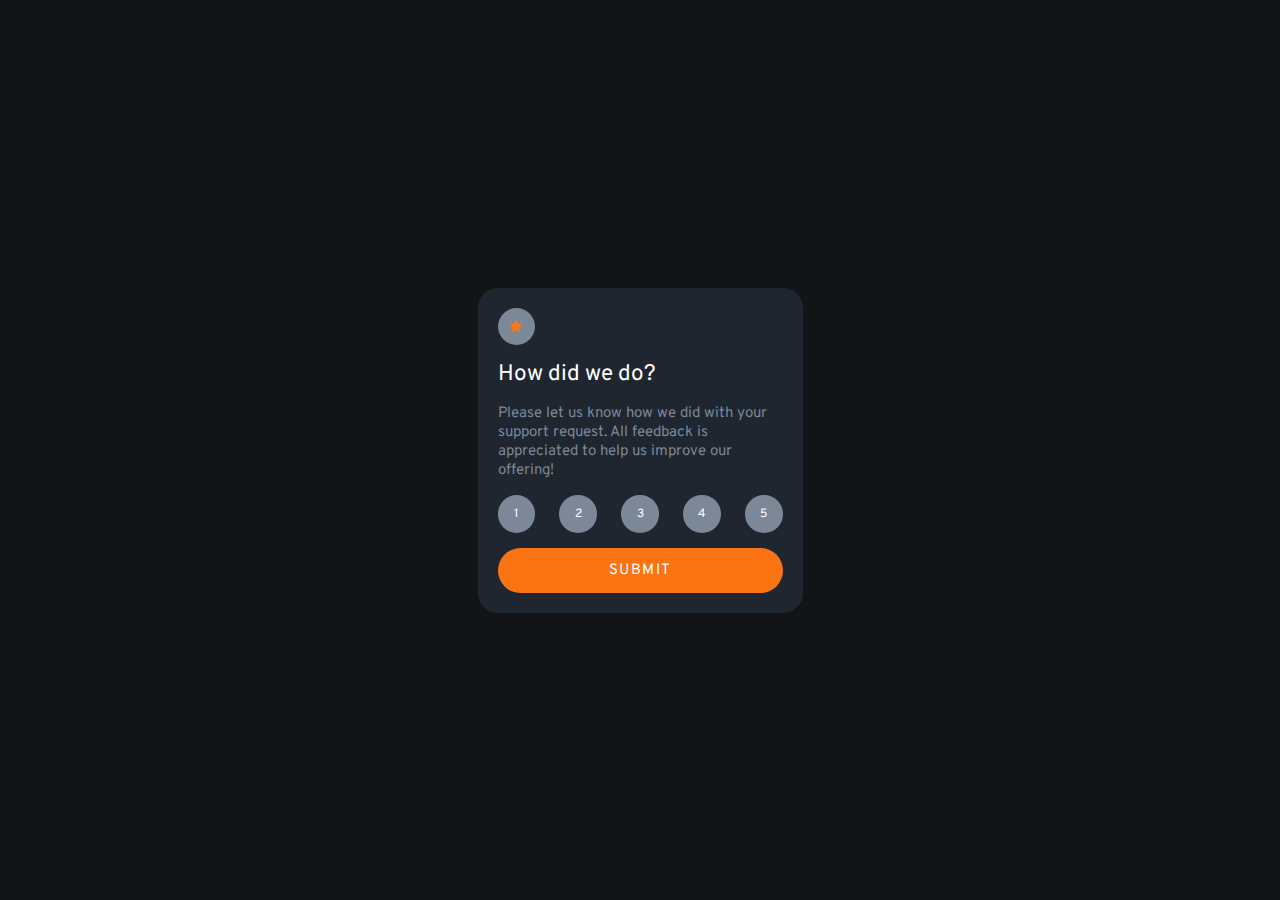
==== index.html @ ea4170f3 "ratings buttons styled (no active states yet)" ====
<!DOCTYPE html>
<html lang="en">
<head>
  <meta charset="UTF-8">
  <meta name="viewport" content="width=device-width, initial-scale=1.0"> <!-- displays site properly based on user's device -->
  <link rel="icon" type="image/png" sizes="32x32" href="./images/favicon-32x32.png">
  <link href='./style.css' rel='stylesheet'>
  <title>Frontend Mentor | Interactive rating component - Coded By Daniel Godin</title>
</head>
<body>
<div class="page-container">
  <div class="container">
      <div class="star-icon-container circle-background">
        <img src='./images/icon-star.svg' class='star-image' width='12px' height='12px' />
      </div>
      <header class="how-did-we-do-header">How did we do?</header>
      <p class="details">
        Please let us know how we did with your support request. All feedback is appreciated
        to help us improve our offering!
      </p>
      <div class="form-container">
       <form action="" class="rating-form">
         <div class="rating-buttons-container">
          <div class="circle-background"><input type="radio" name="1" id="" class="rating-button">1</div>
          <div class="circle-background"><input type="radio" name="2" id="" class="rating-button">2</div>
          <div class="circle-background"><input type="radio" name="3" id="" class="rating-button">3</div>
          <div class="circle-background"><input type="radio" name="4" id="" class="rating-button">4</div>
          <div class="circle-background"><input type="radio" name="5" id="" class="rating-button">5</div>
        </div>
      </div>
        
      <button class="submit-button" id="submitButton">SUBMIT</button> 
    </form>
  </div>
</div>
</body>
</html>
---- style.css ----
/* 
The designs were created to the following widths:
Mobile: 375px
Desktop: 1440px 
*/

:root {
  /* Color Variables */
  --color-primary-orange: hsl(25, 97%, 53%);
  --color-neutral-white:  hsl(0, 0%, 100%);
  --color-neutral-light-grey:  hsl(217, 12%, 63%);
  --color-neutral-medium-grey:  hsl(216, 12%, 54%);
  --color-neutral-circle: rgba(38,45,55,255);
  /* --color-neutral-dark-blue:  hsl(213, 19%, 18%); */
  --color-neutral-dark-blue: rgba(31,38,48,255);
  --color-neutral-very-dark-blue:  hsl(216, 12%, 8%);
  /* Typography Variables */
  --typography-font-size: 15px;
  --typography-font-family: 'Overpass', sans-serif;
  --typography-font-weight-normal-400: 400;
  --typography-font-weight-bold-700: 700;
}

@font-face {
  font-family: "Overpass";
  src: url('./resources/Overpass/Overpass-VariableFont_wght.ttf') format('truetype');
  /* src: url('./resources/Overpass/Overpass-Italic-VariableFont_wght.ttf') format('truetype'); */
}

* {
  margin: 0;
  padding: 0;
  box-sizing: border-box;
  font-size: var(--typography-font-size);
}

html {


}

body {
  height: 100vh;
  width: 100vw;
  background-color: var(--color-neutral-very-dark-blue);
  font-family: "Overpass";
}

.page-container {
  height: 100%;
  width: 100%;
  display: flex;
  flex-flow: row wrap;
  justify-content: center;
  align-items: center;
}

.container {
  width: 325px;
  padding: 20px;
  background-color: var(--color-neutral-dark-blue);
  border-radius: 20px;
  display: flex;
  flex-flow: column nowrap;
  gap: 15px;
}

.circle-background {
  background-color: var(--color-neutral-medium-grey);
  border-radius: 50%;
  height: 2.5rem;
  width: 2.5rem;
  display: flex;
  align-items: center;
  justify-content: center;
  color: var(--color-neutral-white);
  font-size: .8rem;
}

header {
  font-size: 1.5rem;
  color: var(--color-neutral-white);
}

p {
  color: var(--color-neutral-medium-grey);
}

.rating-buttons-container {
  display: flex;
  flex-flow: row nowrap;
  justify-content: space-between;
}

.rating-button {
  appearance: none;
  color: white;
}

button {
  background-color: var(--color-primary-orange);
  color: var(--color-neutral-white);
  border: none;
  border-radius: 25px;
  height: 3rem;
  font-family: "Overpass";
  font-weight: 400;
  letter-spacing: .1rem;
}
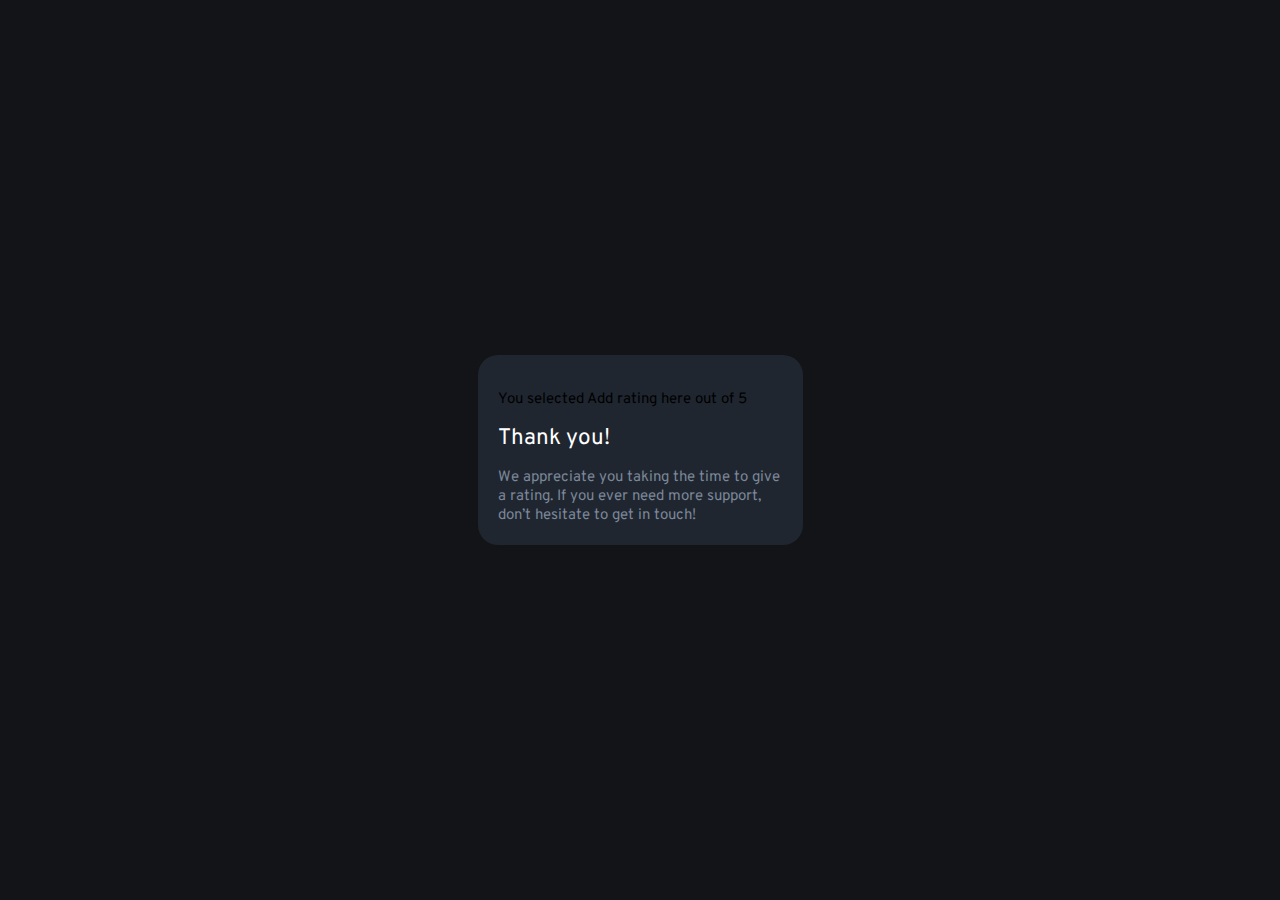
==== commit a0637121: "html for thank you state added back into index.html" ====
--- a/index.html
+++ b/index.html
@@ -6,10 +6,11 @@
   <link rel="icon" type="image/png" sizes="32x32" href="./images/favicon-32x32.png">
   <link href='./style.css' rel='stylesheet'>
   <title>Frontend Mentor | Interactive rating component - Coded By Daniel Godin</title>
+  <script src='./scripts.js'></script>
 </head>
 <body>
 <div class="page-container">
-  <div class="container">
+  <!-- <div class="container">
       <div class="star-icon-container circle-background">
         <img src='./images/icon-star.svg' class='star-image' width='12px' height='12px' />
       </div>
@@ -31,7 +32,17 @@
         
       <button class="submit-button" id="submitButton">SUBMIT</button> 
     </form>
-  </div>
+  </div> -->
+
+  <div class="thank-you container" id="thankYouContainer">
+    <div class="thank-you-screen-graphic"></div>
+    <div class="selected-display" id="selectedDisplay">You selected  Add rating here out of 5</div>
+    <header class="thank-you-header">Thank you!</header>
+    <p class="details">
+      We appreciate you taking the time to give a rating. If you ever need more support,
+      don’t hesitate to get in touch!
+    </p>
+  </div> 
 </div>
 </body>
 </html>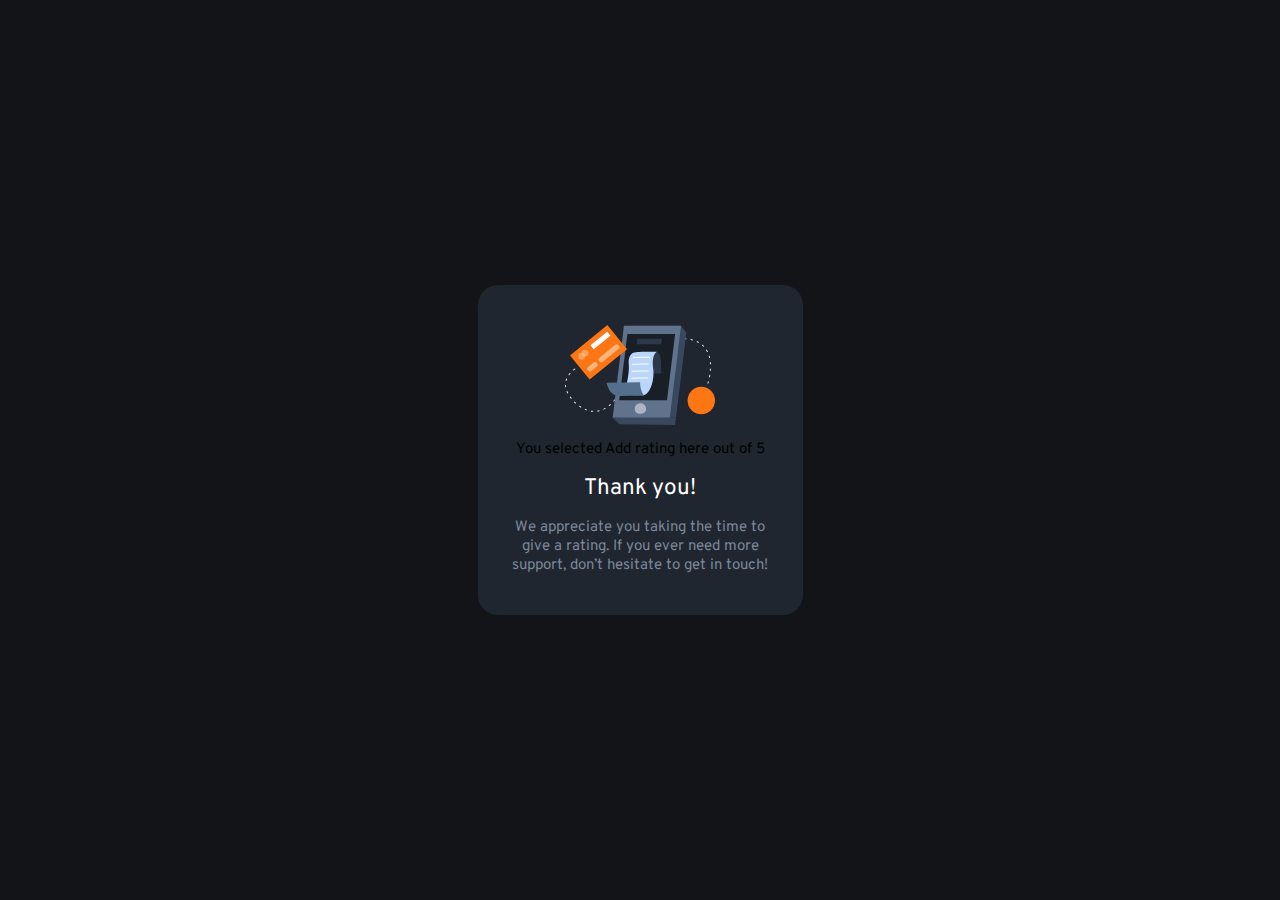
==== commit cebfc635: "thankYouContainer flexed with center align items and text.  Also added top image." ====
--- a/index.html
+++ b/index.html
@@ -35,7 +35,7 @@
   </div> -->
 
   <div class="thank-you container" id="thankYouContainer">
-    <div class="thank-you-screen-graphic"></div>
+    <img src='./images/illustration-thank-you.svg' class='thank-you-img' height='100px' width='150px'>
     <div class="selected-display" id="selectedDisplay">You selected  Add rating here out of 5</div>
     <header class="thank-you-header">Thank you!</header>
     <p class="details">
--- a/style.css
+++ b/style.css
@@ -57,12 +57,19 @@
 
 .container {
   width: 325px;
-  padding: 20px;
+  padding: 40px 25px 40px 25px;
   background-color: var(--color-neutral-dark-blue);
   border-radius: 20px;
   display: flex;
   flex-flow: column nowrap;
   gap: 15px;
+}
+
+#thankYouContainer {
+  display: flex;
+  flex-flow: column nowrap;
+  align-items: center;
+  text-align: center;
 }
 
 .circle-background {
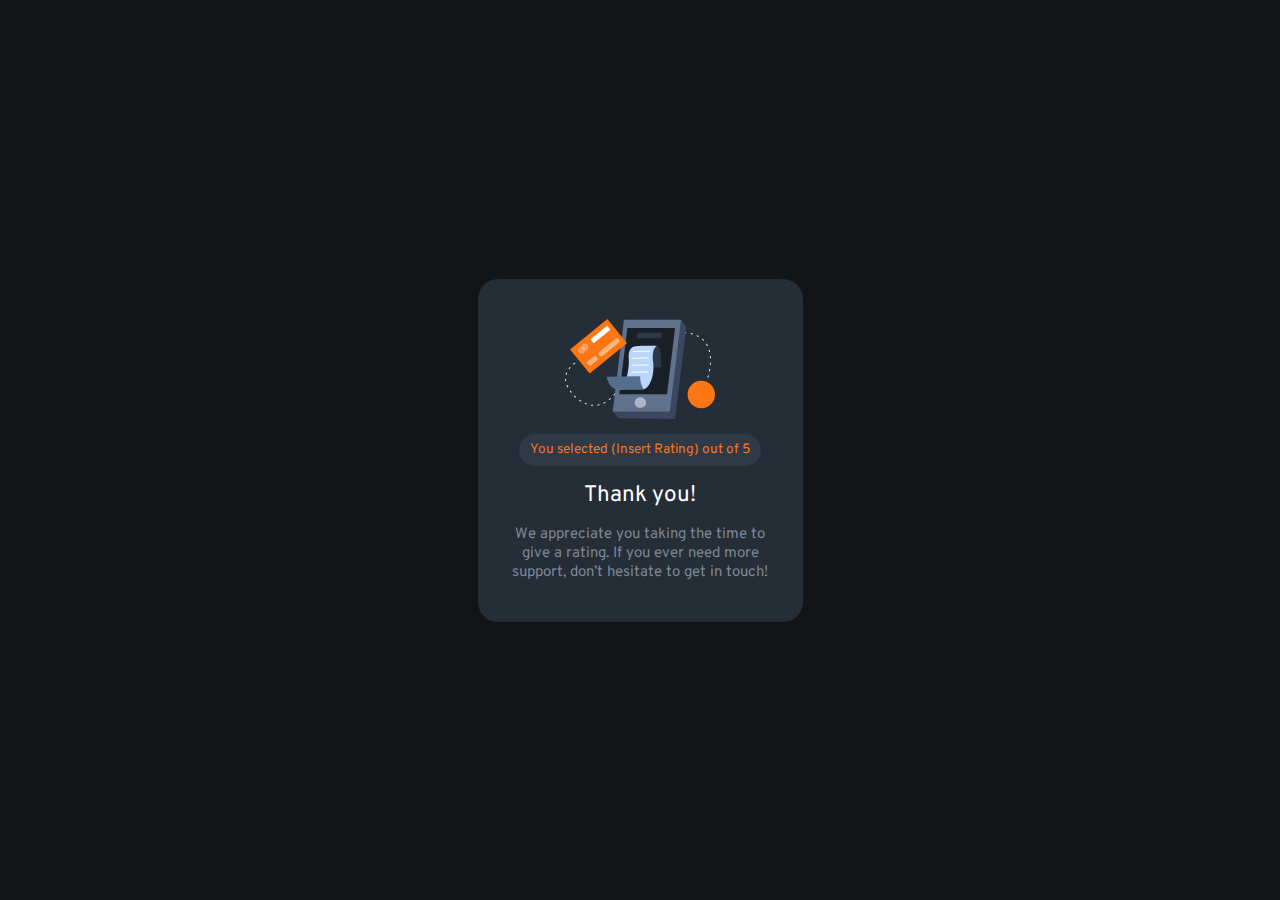
==== commit 79516f81: "The selected bar styled in thank you state." ====
--- a/index.html
+++ b/index.html
@@ -36,7 +36,7 @@
 
   <div class="thank-you container" id="thankYouContainer">
     <img src='./images/illustration-thank-you.svg' class='thank-you-img' height='100px' width='150px'>
-    <div class="selected-display" id="selectedDisplay">You selected  Add rating here out of 5</div>
+    <div class="selected-display" id="selectedDisplay">You selected (Insert Rating) out of 5</div>
     <header class="thank-you-header">Thank you!</header>
     <p class="details">
       We appreciate you taking the time to give a rating. If you ever need more support,
--- a/style.css
+++ b/style.css
@@ -11,8 +11,8 @@
   --color-neutral-light-grey:  hsl(217, 12%, 63%);
   --color-neutral-medium-grey:  hsl(216, 12%, 54%);
   --color-neutral-circle: rgba(38,45,55,255);
-  /* --color-neutral-dark-blue:  hsl(213, 19%, 18%); */
-  --color-neutral-dark-blue: rgba(31,38,48,255);
+  --color-neutral-dark-blue:  hsl(213, 19%, 18%);
+  --color-neutral-dark-blue-light:  hsl(213, 19%, 23%);
   --color-neutral-very-dark-blue:  hsl(216, 12%, 8%);
   /* Typography Variables */
   --typography-font-size: 15px;
@@ -84,6 +84,17 @@
   font-size: .8rem;
 }
 
+.selected-display {
+  background-color: var(--color-neutral-dark-blue-light);
+  border-radius: 30px;
+  color: var(--color-primary-orange);
+  padding: .5rem .75rem .5rem .75rem;
+  font-size: .9rem;
+  display: flex;
+  justify-content: center;
+  align-items: center;
+}
+
 header {
   font-size: 1.5rem;
   color: var(--color-neutral-white);
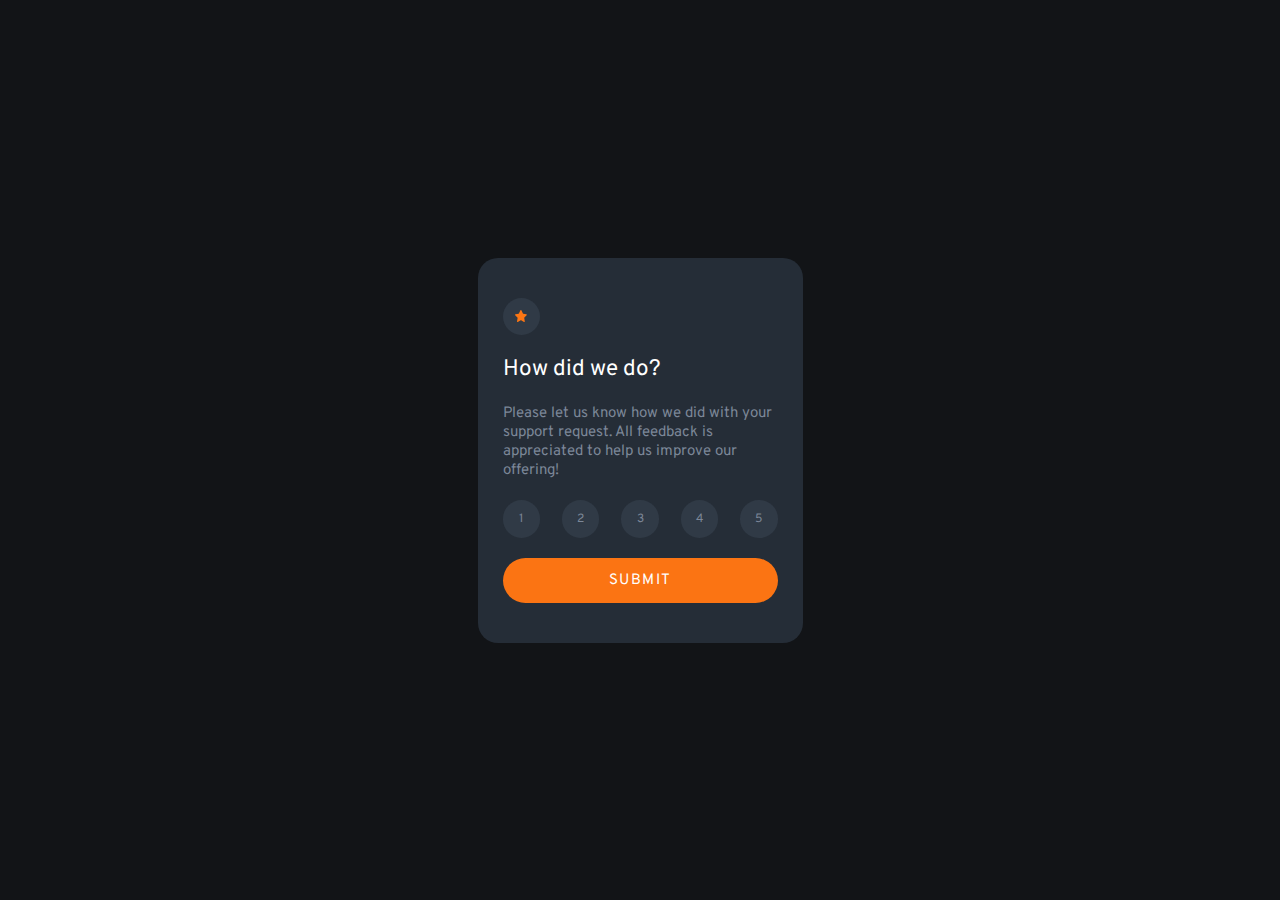
==== commit 72f258d3: "circles color fixed in rating state.  Created new color variable for them and changed font color to " ====
--- a/index.html
+++ b/index.html
@@ -10,7 +10,7 @@
 </head>
 <body>
 <div class="page-container">
-  <!-- <div class="container">
+  <div class="container">
       <div class="star-icon-container circle-background">
         <img src='./images/icon-star.svg' class='star-image' width='12px' height='12px' />
       </div>
@@ -32,9 +32,9 @@
         
       <button class="submit-button" id="submitButton">SUBMIT</button> 
     </form>
-  </div> -->
+  </div>
 
-  <div class="thank-you container" id="thankYouContainer">
+  <!-- <div class="thank-you container" id="thankYouContainer">
     <img src='./images/illustration-thank-you.svg' class='thank-you-img' height='100px' width='150px'>
     <div class="selected-display" id="selectedDisplay">You selected (Insert Rating) out of 5</div>
     <header class="thank-you-header">Thank you!</header>
@@ -42,7 +42,7 @@
       We appreciate you taking the time to give a rating. If you ever need more support,
       don’t hesitate to get in touch!
     </p>
-  </div> 
+  </div>  -->
 </div>
 </body>
 </html>--- a/style.css
+++ b/style.css
@@ -62,7 +62,7 @@
   border-radius: 20px;
   display: flex;
   flex-flow: column nowrap;
-  gap: 15px;
+  gap: 20px;
 }
 
 #thankYouContainer {
@@ -73,14 +73,14 @@
 }
 
 .circle-background {
-  background-color: var(--color-neutral-medium-grey);
+  background-color: var(--color-neutral-dark-blue-light);
   border-radius: 50%;
   height: 2.5rem;
   width: 2.5rem;
   display: flex;
   align-items: center;
   justify-content: center;
-  color: var(--color-neutral-white);
+  color: var(--color-neutral-medium-grey);
   font-size: .8rem;
 }
 
